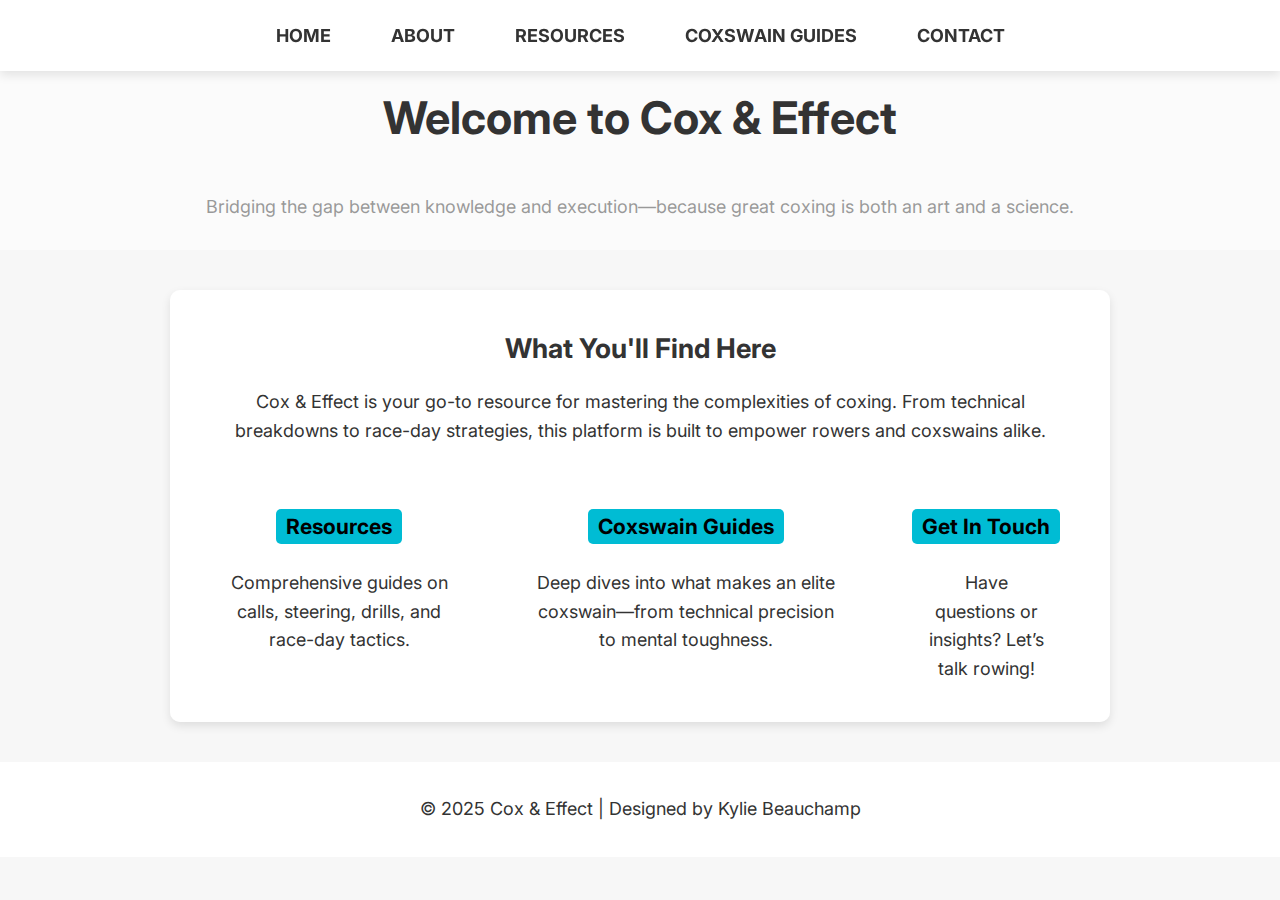
==== index.html @ 2f75f475 "Update index.html" ====
<!DOCTYPE html>
<html lang="en">
<head>
    <meta charset="UTF-8">
    <title>Home | Cox & Effect</title>
    <link href="https://fonts.googleapis.com/css2?family=Inter:wght@300;400;700&display=swap" rel="stylesheet">
    <link rel="stylesheet" href="stylepage.css">
</head>
<body>

<header>
    <nav>
        <ul class="nav-list">
            <li><a href="index.html">HOME</a></li>
            <li><a href="in-progress.html">ABOUT</a></li>
            <li><a href="in-progress.html">RESOURCES</a></li>
            <li><a href="in-progress.html">COXSWAIN GUIDES</a></li>
            <li><a href="in-progress.html">CONTACT</a></li>
        </ul>
    </nav>

    <!-- Welcome Section -->
    <h1>Welcome to Cox & Effect</h1>
    <p>Bridging the gap between knowledge and execution—because great coxing is both an art and a science.</p>
</header>

<!-- Website Overview -->
<section class="home-content">
    <h2>What You'll Find Here</h2>
    <p class="home-body">
        Cox & Effect is your go-to resource for mastering the complexities of coxing. From technical breakdowns to race-day strategies, this platform is built to empower rowers and coxswains alike.
    </p>

    <br>

    <div class="interactive-cards">
        <div class="card">
            <h3><a href="resources.html" class="ext-link">Resources</a></h3>
            <p>Comprehensive guides on calls, steering, drills, and race-day tactics.</p>
        </div>

        <div class="card">
            <h3><a href="guides.html" class="ext-link">Coxswain Guides</a></h3>
            <p>Deep dives into what makes an elite coxswain—from technical precision to mental toughness.</p>
        </div>

        <div class="card">
            <h3><a href="contact.html" class="ext-link">Get In Touch</a></h3>
            <p>Have questions or insights? Let’s talk rowing!</p>
        </div>
    </div>
</section>

<!-- Footer -->
<footer>
    <p>&copy; 2025 Cox & Effect | Designed by Kylie Beauchamp</p>
</footer>

</body>
</html>
---- stylepage.css ----
/* GENERAL PAGE STYLING */
body {
    font-family: 'inter';
    font-size: large;
    margin: 0;
    padding: 0;
    background: #f7f7f7; /* Lightened background */
    color: #333; /* Darker text for better readability */
    transition: background 0.3s ease-in-out;
}

/* HEADER STYLING */
header {
    color: #333; /* Darker text for header */
    text-align: center;
    padding-top: 60px;
    padding-bottom: 10px;
    position: relative;
    top: 0;
    left: 0;
    width: 100%;
    height: 100%;
}

header::before {
    content: "";
    position: absolute;
    top: 0;
    left: 0;
    width: 100%;
    height: 100%;
    background: rgba(255, 255, 255, 0.5); /* Lighter overlay */
}

header h1 {
    font-size: 2.5em;
    display: inline-block;
    position: relative;
    z-index: 2;
    animation: fadeIn 1.5s ease-in-out;
}

header p {
    z-index: 2;
    animation: fadeIn 1.5s ease-in-out;
}

/* NAVIGATION BAR */
nav {
    background: #ffffff; /* White background for the nav */
    width: 100%;
    position: fixed;
    top: 0;
    left: 0;
    box-shadow: 0px 4px 10px rgba(0, 0, 0, 0.1); /* Lighter shadow */
}

.nav-list {
    list-style: none;
    display: flex;
    justify-content: center;
    gap: 20px;
    padding: 15px;
    margin: 0;
}

.nav-list li {
    display: inline-block;
    padding: 10px 20px;
    transition: all 0.3s ease-in-out;
}

.nav-list li:hover {
    background: #ff8e3b; /* Softer hover effect */
    border-radius: 5px;
    transform: scale(1.05);
}

.nav-list li a {
    color: #333; /* Dark text for links */
    text-decoration: none;
    font-weight: bold;
    transition: color 0.3s ease-in-out;
}

.nav-list li a:hover {
    color: #ffdd57; /* Soft yellow for hover */
}

/* HAMBURGER MENU */
.menu-toggle {
    display: none;
    font-size: 2rem;
    cursor: pointer;
    position: absolute;
    top: 15px;
    right: 20px;
    color: #333; /* Dark color for the menu icon */
}

/* MOBILE RESPONSIVE */
@media screen and (max-width: 768px) {
    .menu-toggle {
        display: block;
    }

    .nav-list {
        display: none;
        flex-direction: column;
        background: #ffffff; /* Light background for the mobile menu */
        width: 100%;
        position: absolute;
        top: 50px;
        left: 0;
        padding: 10px;
    }

    .nav-list li {
        text-align: center;
        padding: 10px;
    }
}

/* GENERAL HEADINGS */
h1, h2, h3 {
    text-align: center;
}

/* MAIN CONTENT STYLING */
section {
    max-width: 900px;
    margin: 40px auto;
    padding: 20px;
    background: rgba(255, 255, 255, 0.9); /* Lighter background for sections */
    border-radius: 10px;
    box-shadow: 0px 4px 10px rgba(0, 0, 0, 0.1); /* Lighter shadow */
    animation: fadeIn 1s ease-in-out;
}

p {
    line-height: 1.6;
    font-size: 18px;
    padding-left: 40px;
    padding-right: 40px;
}

/* MAKES LINKS MORE NOTICEABLE */
.ext-link {
    background: #00bcd4; /* Softer link background */
    color: black;
    border-radius: 5px;
    text-decoration: none;
    padding: 5px 10px;
    line-height: 2;
}

.ext-link:hover {
    background: #ff8e3b; /* Softer hover effect */
    color: #ffdd57;
}

.home-content { 
    text-align: center;
}

.interactive-cards {
    display: flex;
}

/* HOVER EFFECTS FOR SECTIONS */
section:hover {
    transform: scale(1.02);
    transition: all 0.3s ease-in-out;
}

/* INTERACTIVE EXPANDING CONTENT */
.expandable {
    cursor: pointer;
    font-weight: bold;
    color: #ffdd57; /* Lighter accent color */
    text-align: center;
    margin-top: 20px;
    transition: color 0.3s ease-in-out;
}

.expandable:hover {
    color: #e6b800; /* Slightly darker yellow */
}

.hidden-content {
    display: none;
    padding: 10px;
    transition: all 0.3s ease-in-out;
}

.expandable:active + .hidden-content {
    display: block;
}

/* TEAM SECTION STYLING */
.team-container {
    color: black;
    display: flex;
    justify-content: center;
    flex-wrap: wrap;
    gap: 30px;
    size: medium;
}

.team-member {
    text-align: center;
    background: white;
    padding: 20px;
    width: 300px;
    box-shadow: 0px 4px 10px rgba(0, 0, 0, 0.1); /* Lighter shadow */
    border-radius: 10px;
    transition: transform 0.3s ease-in-out;
}

.team-member:hover {
    transform: scale(1.05);
}

.team-image {
    width: 100%;
    max-width: 250px;
    height: auto;
    border-radius: 10px;
    box-shadow: 0px 4px 10px rgba(0, 0, 0, 0.1); /* Lighter shadow */
}

/* TECH HERO IMAGES */
.hero-image {
    width: 100%;
    max-width: 600px;
    display: block;
    margin: 20px auto;
    border-radius: 10px;
    box-shadow: 0px 4px 10px rgba(0, 0, 0, 0.1); /* Lighter shadow */
    transition: transform 0.3s ease-in-out;
}

/* Footer Styling */
footer {
    background-color: #ffffff; /* White background for footer */
    color: #333; /* Dark text for footer */
    text-align: center;
    padding: 15px;
    position: relative;
    margin-top: 40px;
}

footer a {
    color: #ffdd57; /* Softer link color */
    text-decoration: none;
    font-weight: bold;
    transition: color 0.3s ease-in-out;
}

footer a:hover {
    color: #e6b800; /* Darker yellow for hover */
}

/* Button Styles */
button {
    background-color: #ffdd57;
    color: black;
    font-size: 18px;
    padding: 10px 20px;
    border: none;
    border-radius: 5px;
    cursor: pointer;
    transition: all 0.3s ease-in-out;
    font-weight: bold;
}

button:hover {
    background-color: #e6b800;
    transform: scale(1.05);
}

/* Animations */
@keyframes fadeIn {
    from {
        opacity: 0;
        transform: translateY(-10px);
    }
    to {
        opacity: 1;
        transform: translateY(0);
    }
}
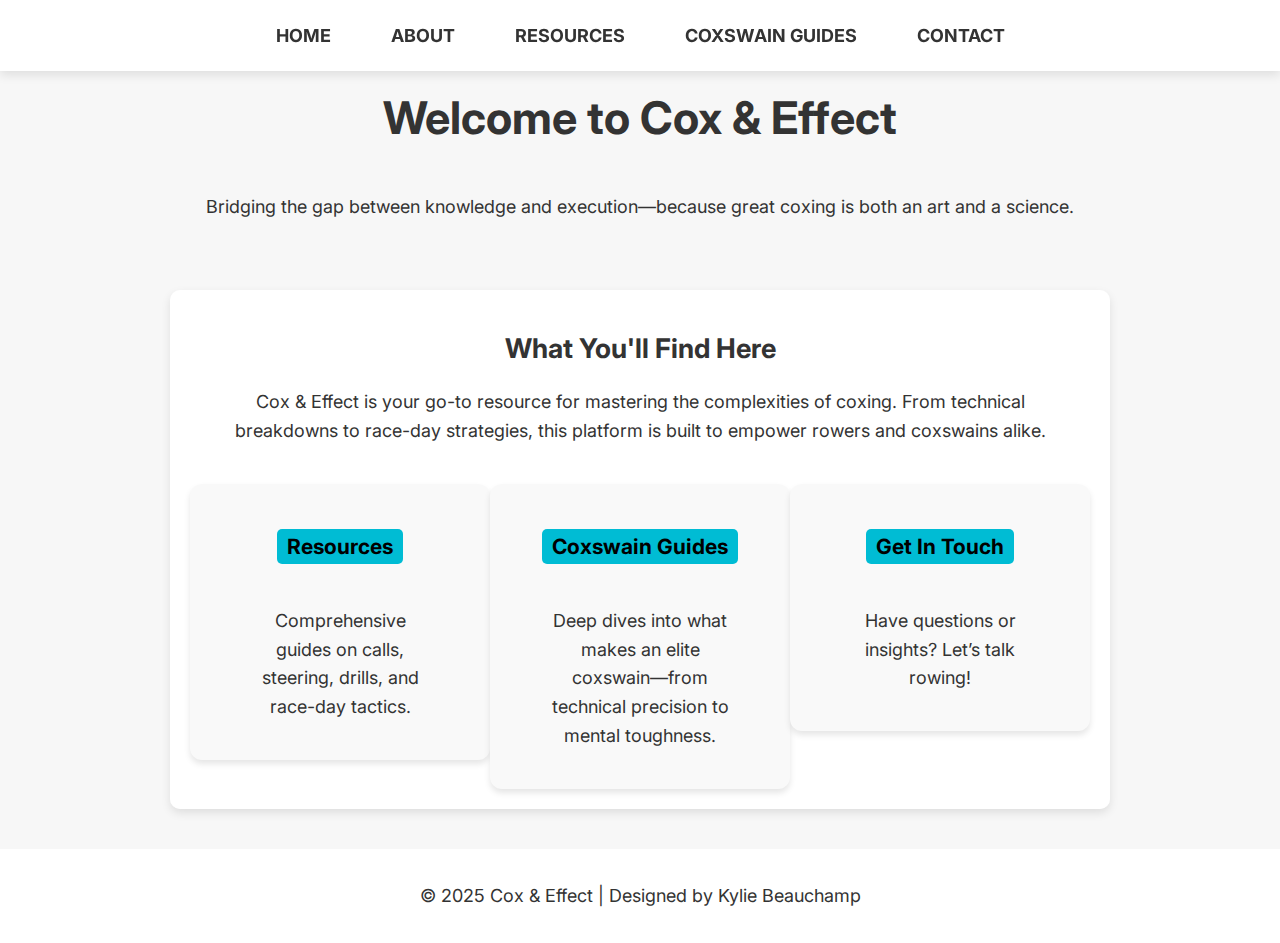
==== commit d6c86d03: "Update index.html" ====
--- a/index.html
+++ b/index.html
@@ -12,7 +12,7 @@
     <nav>
         <ul class="nav-list">
             <li><a href="index.html">HOME</a></li>
-            <li><a href="in-progress.html">ABOUT</a></li>
+            <li><a href="about.html">ABOUT</a></li>
             <li><a href="in-progress.html">RESOURCES</a></li>
             <li><a href="in-progress.html">COXSWAIN GUIDES</a></li>
             <li><a href="in-progress.html">CONTACT</a></li>
--- a/stylepage.css
+++ b/stylepage.css
@@ -29,13 +29,11 @@
     left: 0;
     width: 100%;
     height: 100%;
-    background: rgba(255, 255, 255, 0.5); /* Lighter overlay */
 }
 
 header h1 {
     font-size: 2.5em;
     display: inline-block;
-    position: relative;
     z-index: 2;
     animation: fadeIn 1.5s ease-in-out;
 }
@@ -290,3 +288,19 @@
         transform: translateY(0);
     }
 }
+
+.card {
+    flex: 1; /* Ensures cards take equal space */
+    min-width: 250px; /* Prevents them from becoming too small */
+    max-width: 350px; /* Adjust as needed */
+    display: flex;
+    flex-direction: column;
+    justify-content: space-between; /* Keeps content evenly distributed */
+    align-items: center;
+    text-align: center;
+    padding: 20px;
+    border-radius: 12px; /* Rounded corners for modern look */
+    box-shadow: 0 4px 6px rgba(0, 0, 0, 0.1);
+    background-color: #f9f9f9;
+    height: 100%; /* Ensures all cards match height */
+}
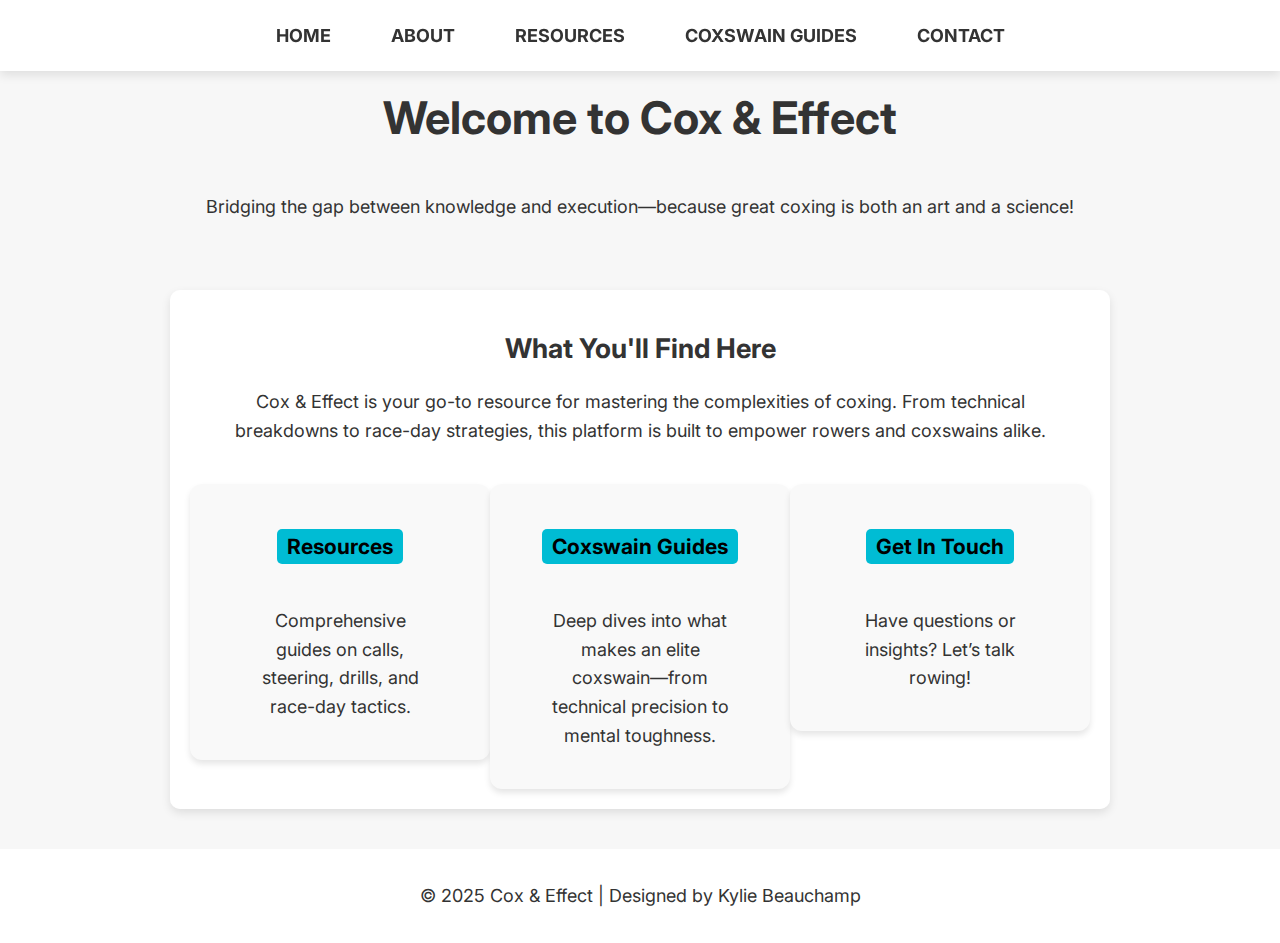
==== commit 82ebbb0d: "Update index.html" ====
--- a/index.html
+++ b/index.html
@@ -13,15 +13,15 @@
         <ul class="nav-list">
             <li><a href="index.html">HOME</a></li>
             <li><a href="about.html">ABOUT</a></li>
-            <li><a href="in-progress.html">RESOURCES</a></li>
-            <li><a href="in-progress.html">COXSWAIN GUIDES</a></li>
-            <li><a href="in-progress.html">CONTACT</a></li>
+            <li><a href="resources.html">RESOURCES</a></li>
+            <li><a href="coxswainguide.html">COXSWAIN GUIDES</a></li>
+            <li><a href="contact.html">CONTACT</a></li>
         </ul>
     </nav>
 
     <!-- Welcome Section -->
     <h1>Welcome to Cox & Effect</h1>
-    <p>Bridging the gap between knowledge and execution—because great coxing is both an art and a science.</p>
+    <p>Bridging the gap between knowledge and execution—because great coxing is both an art and a science!</p>
 </header>
 
 <!-- Website Overview -->
@@ -40,7 +40,7 @@
         </div>
 
         <div class="card">
-            <h3><a href="guides.html" class="ext-link">Coxswain Guides</a></h3>
+            <h3><a href="coxswainguide.html" class="ext-link">Coxswain Guides</a></h3>
             <p>Deep dives into what makes an elite coxswain—from technical precision to mental toughness.</p>
         </div>
 
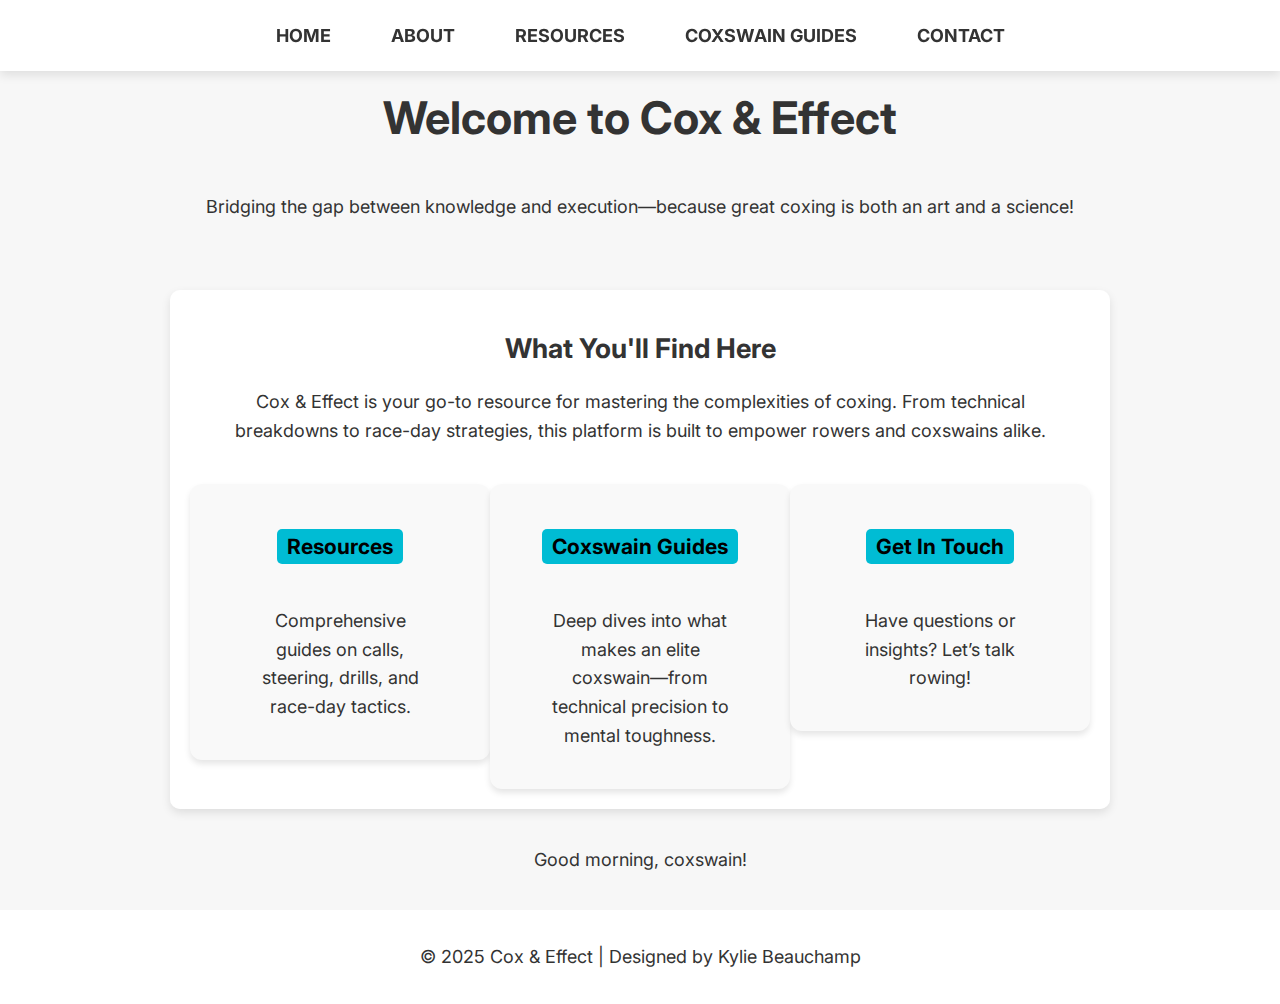
==== commit 44909567: "Update index.html" ====
--- a/index.html
+++ b/index.html
@@ -50,11 +50,31 @@
         </div>
     </div>
 </section>
+    
+<div id="greeting" class="home-content"></div>
 
+    
 <!-- Footer -->
 <footer>
     <p>&copy; 2025 Cox & Effect | Designed by Kylie Beauchamp</p>
 </footer>
+    
+<script>
+    const greetingDiv = document.getElementById("greeting");
+    const now = new Date();
+    const hour = now.getHours();
+    let greeting;
 
+    if (hour < 12) {
+        greeting = "Good morning, coxswain!";
+    } else if (hour < 18) {
+        greeting = "Good afternoon, coxswain!";
+    } else {
+        greeting = "Good evening, coxswain!";
+    }
+
+    greetingDiv.textContent = greeting;
+    
+</script>
 </body>
 </html>
